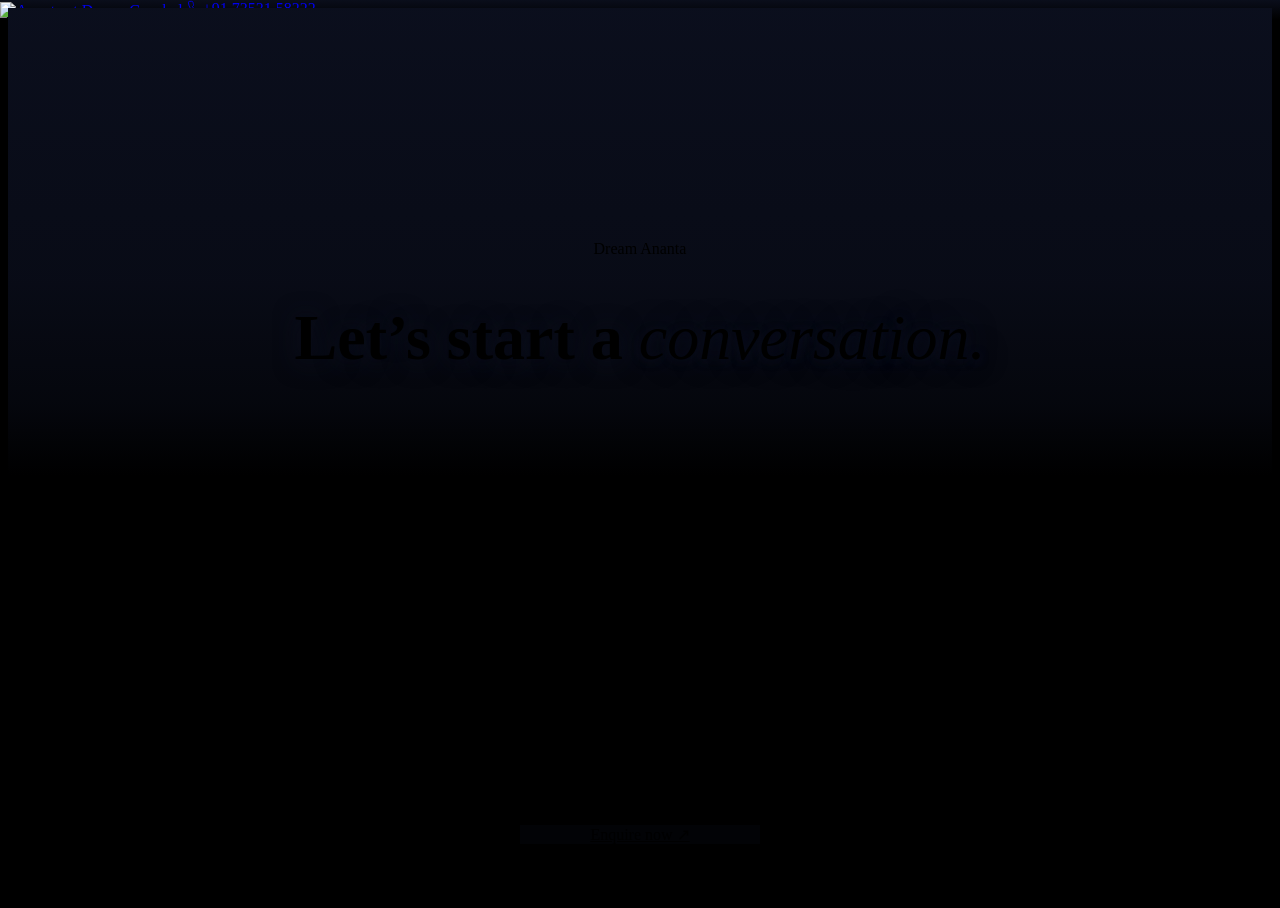
==== thank-you.html @ 76d058e9 "Merge the system team's site snapshot (12 Nov): CRM leads, call tracking, Apache redirect From the t" ====
<!doctype html>
<html lang="en">
<head>
<meta charset="utf-8">
<meta name="viewport" content="width=device-width, initial-scale=1, viewport-fit=cover">
<meta name="robots" content="noindex">
<title>Thank you | Ananta at Dream Gurukul</title>
<meta name="theme-color" content="#0c1020">
<link rel="icon" type="image/svg+xml" href="assets/icons/favicon.svg">
<link rel="icon" type="image/png" sizes="32x32" href="assets/icons/favicon-32.png">
<link rel="icon" type="image/png" sizes="16x16" href="assets/icons/favicon-16.png">
<link rel="icon" type="image/png" sizes="48x48" href="assets/icons/favicon-48.png">
<link rel="apple-touch-icon" sizes="180x180" href="assets/icons/apple-touch-icon.png">
<link rel="manifest" href="site.webmanifest">
<link rel="preconnect" href="https://fonts.googleapis.com">
<link rel="preconnect" href="https://fonts.gstatic.com" crossorigin>
<link href="https://fonts.googleapis.com/css2?family=Cormorant+Garamond:ital,wght@0,400;0,500;1,400&amp;family=Jost:wght@400;500&amp;display=swap" rel="stylesheet">
<script>(function(w,d,s,l,i){w[l]=w[l]||[];w[l].push({'gtm.start':new Date().getTime(),event:'gtm.js'});var f=d.getElementsByTagName(s)[0],j=d.createElement(s),dl=l!='dataLayer'?'&l='+l:'';j.async=true;j.src='https://www.googletagmanager.com/gtm.js?id='+i+dl;f.parentNode.insertBefore(j,f);})(window,document,'script','dataLayer','GTM-K7TTFSDN');</script>
<link rel="stylesheet" href="assets/css/ananta.css">
<script async src="https://www.googletagmanager.com/gtm.js?id=GTM-5C8SVJ3Q"></script>
<script>
  window.dataLayer = window.dataLayer || [];
  function gtag(){dataLayer.push(arguments);}
  gtag('js', new Date());
</script>
<style>
/* One screen, no scroll: the runway's vanishing point sits dead centre; the message waits above it. */
html,body{height:100%;overflow:hidden;background:#000}
.site-header{position:absolute;inset:0 0 auto;background:linear-gradient(180deg,#0c1020d9,#0c102000)}
.ty{position:relative;isolation:isolate;height:100svh;background:#000 url('assets/images/curated/horizon.webp') no-repeat;color:var(--on-dark);text-align:center}
.ty::before{content:'';position:absolute;inset:0;z-index:-1;background:linear-gradient(180deg,#0c1020e6 0%,#0c1020b3 30%,#0c102066 44%,#0c102000 52%)}
.ty-card{position:absolute;left:50%;bottom:calc(50% + 40px);width:min(640px,calc(100% - 40px));transform:translateX(-50%)}
.ty .eyebrow{justify-content:center;color:var(--champagne)}
.ty .eyebrow::before,.ty .eyebrow::after{content:'';width:32px;height:1px;background:linear-gradient(90deg,var(--rose),var(--amber))}
.ty h1{color:var(--white)}
/* Solid champagne with a night halo, so it never melts into the horizon glow behind it. */
.ty h1{text-shadow:0 2px 24px #0c1020}
.ty h1 em{font-style:italic;font-weight:400;color:var(--champagne);text-shadow:0 0 28px #0c1020,0 2px 8px #0c1020cc}
.ty .horizon-rule{margin:28px auto 0}
/* Outlined in white: it reads as a quiet way home rather than another call to action. */
/* It sits low over the runway, apart from the message, with a light blur so the beam never washes it out. */
.ty .btn{position:absolute;left:50%;bottom:calc(64px + env(safe-area-inset-bottom));transform:translateX(-50%);min-width:240px;background:#0c102033;border-color:#ffffffb3;color:var(--white);backdrop-filter:blur(6px);-webkit-backdrop-filter:blur(6px)}
.ty .btn:hover{background:#ffffff14;border-color:var(--white);color:var(--white)}
.site-header .ty-call{display:inline-flex;margin-left:auto}
@media (max-width:700px){.site-header .ty-call{padding:10px 14px;font-size:11px;letter-spacing:.06em}}
/* Wide screens: one line, sized to the window height so it always clears the logo above. */
@media (min-width:701px){.ty-card{width:min(1000px,calc(100% - 80px))}.ty h1{font-size:clamp(38px,min(5vw,8.5vh),76px)}.ty h1 br{display:none}}
@media (max-width:700px){.ty-card{bottom:calc(50% + 28px)}.ty .btn{width:calc(100% - 40px);bottom:calc(40px + env(safe-area-inset-bottom))}.ty .horizon-rule{margin-top:22px}}
@media (max-width:700px) and (max-height:720px){.ty h1{font-size:40px}.ty .horizon-rule{display:none}}
@media (max-height:620px){.ty .eyebrow{margin-bottom:14px}.ty .horizon-rule{display:none}.ty .btn{bottom:28px}}
</style>
</head>
<body>
<header class="site-header">
 <div class="header-inner">
  <a class="brand" href="index.html" aria-label="Ananta at Dream Gurukul, home"><img src="assets/images/web/ananta-logo.webp" width="1189" height="333" alt="Ananta at Dream Gurukul"></a>
  <a class="header-visit ty-call" href="tel:+917353158222" aria-label="Call +91 73531 58222" data-tel-mobile="+917353150777" data-tel-mobile-label="+91 73531 50777"><svg viewBox="0 0 24 24" width="16" height="16" fill="none" stroke="currentColor" stroke-width="1.3" stroke-linecap="round" stroke-linejoin="round" aria-hidden="true"><path d="M22 16.92v3a2 2 0 0 1-2.18 2 19.79 19.79 0 0 1-8.63-3.07 19.5 19.5 0 0 1-6-6 19.79 19.79 0 0 1-3.07-8.67A2 2 0 0 1 4.11 2h3a2 2 0 0 1 2 1.72 12.84 12.84 0 0 0 .7 2.81 2 2 0 0 1-.45 2.11L8.09 9.91a16 16 0 0 0 6 6l1.27-1.27a2 2 0 0 1 2.11-.45 12.84 12.84 0 0 0 2.81.7A2 2 0 0 1 22 16.92z"/></svg><span>+91 73531 58222</span></a>
 </div>
</header>
<main class="ty" data-horizon data-horizon-y="0.5">
 <div class="ty-card">
  <p class="eyebrow" id="ty-label">Enquiry received</p>
  <h1 id="ty-title">Thank you for <br>your <em>interest.</em></h1>
  <div class="horizon-rule"></div>
 </div>
 <a class="btn" id="ty-action" href="index.html">Back to Ananta ↗</a>
</main>
<script src="assets/js/lead-config.js"></script>
<script src="assets/js/call-tracking.js"></script>
<script>
(function(){
 'use strict';
 // Phones call the mobile landing page's number; larger screens keep the desktop one.
 if(matchMedia('(max-width:700px)').matches)document.querySelectorAll('[data-tel-mobile]').forEach(function(a){a.href='tel:'+a.dataset.telMobile;a.setAttribute('aria-label','Call '+a.dataset.telMobileLabel);var label=a.querySelector('span')||a;if(label!==a)label.textContent=a.dataset.telMobileLabel;else a.lastChild.textContent=a.dataset.telMobileLabel;});
 var config=window.ANANTA_LEADS||{},accessKey='ananta_access';
 var $=function(id){return document.getElementById(id);};
 // Pin the runway's vanishing point (1439, 615 in the 2200×1114 artwork) to the centre of the screen.
 var stage=document.querySelector('.ty');
 function align(){var w=stage.clientWidth,h=stage.clientHeight,s=Math.max(w/(2*(2200-1439)),(h/2)/615,(h/2)/(1114-615));stage.style.backgroundSize=(2200*s)+'px '+(1114*s)+'px';stage.style.backgroundPosition=(w/2-1439*s)+'px '+(h/2-615*s)+'px';}
 addEventListener('resize',align);align();
 var intent=new URLSearchParams(location.search).get('intent');
 var receipt=null;try{receipt=JSON.parse(sessionStorage.getItem('ananta_enquiry_receipt')||'null');}catch(e){}
 function unlocked(){try{if(localStorage.getItem(accessKey)==='confirmed')return true;}catch(e){}return document.cookie.split('; ').indexOf(accessKey+'=confirmed')>-1;}
 var action=$('ty-action');
 if(!receipt&&!unlocked()){
  // Reached without an enquiry: invite one instead of thanking.
  $('ty-label').textContent='Dream Ananta';
  $('ty-title').innerHTML='Let’s start a <br><em>conversation.</em>';
  action.textContent='Enquire now ↗';
  action.href='index.html#enquiry';
  return;
 }
 // A brochure enquiry downloads the brochure as soon as this page opens (once per enquiry, not on every
 // refresh). Floor-plan and site-visit enquiries never download it.
 var kind=intent||(receipt&&receipt.intent);
 if(kind==='brochure'&&config.brochure){
  var key='ananta_brochure_sent_'+((receipt&&receipt.confirmedAt)||'direct'),sent=false;
  try{sent=sessionStorage.getItem(key)==='1';}catch(e){}
  if(!sent){
   setTimeout(function(){var a=document.createElement('a');a.href=config.brochure;a.download='Dream-Ananta-Brochure.pdf';document.body.appendChild(a);a.click();a.remove();window.dataLayer=window.dataLayer||[];window.dataLayer.push({event:'brochure_download'});},600);
   try{sessionStorage.setItem(key,'1');}catch(e){}
  }
 }
 // Floor-plan enquiries return straight to the plans, now unlocked.
 if(kind==='floor_plans')action.href='index.html#plans';
 if(receipt){window.dataLayer=window.dataLayer||[];window.dataLayer.push({event:'thank_you_view',form:receipt.intent});}
})();
</script>
</body>
</html>
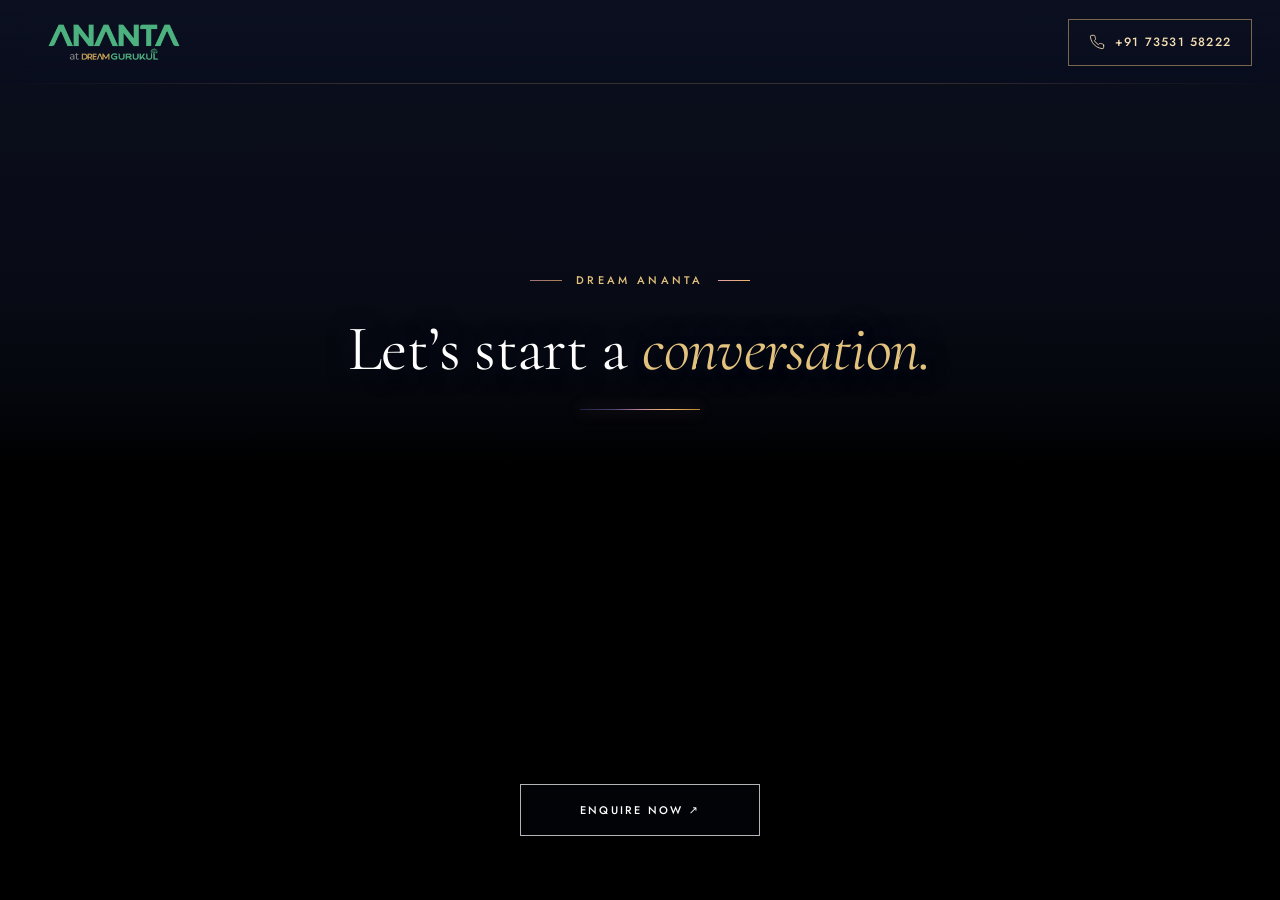
==== commit d119d923: "Header logo: dark-background version of the original (jade, champagne gold, warm grey) on the navy b" ====
--- a/thank-you.html
+++ b/thank-you.html
@@ -53,7 +53,7 @@
 <body>
 <header class="site-header">
  <div class="header-inner">
-  <a class="brand" href="index.html" aria-label="Ananta at Dream Gurukul, home"><img src="assets/images/web/ananta-logo.webp" width="1189" height="333" alt="Ananta at Dream Gurukul"></a>
+  <a class="brand" href="index.html" aria-label="Ananta at Dream Gurukul, home"><img src="assets/images/web/ananta-logo-on-dark.webp" width="480" height="134" alt="Ananta at Dream Gurukul"></a>
   <a class="header-visit ty-call" href="tel:+917353158222" aria-label="Call +91 73531 58222" data-tel-mobile="+917353150777" data-tel-mobile-label="+91 73531 50777"><svg viewBox="0 0 24 24" width="16" height="16" fill="none" stroke="currentColor" stroke-width="1.3" stroke-linecap="round" stroke-linejoin="round" aria-hidden="true"><path d="M22 16.92v3a2 2 0 0 1-2.18 2 19.79 19.79 0 0 1-8.63-3.07 19.5 19.5 0 0 1-6-6 19.79 19.79 0 0 1-3.07-8.67A2 2 0 0 1 4.11 2h3a2 2 0 0 1 2 1.72 12.84 12.84 0 0 0 .7 2.81 2 2 0 0 1-.45 2.11L8.09 9.91a16 16 0 0 0 6 6l1.27-1.27a2 2 0 0 1 2.11-.45 12.84 12.84 0 0 0 2.81.7A2 2 0 0 1 22 16.92z"/></svg><span>+91 73531 58222</span></a>
  </div>
 </header>
--- a/assets/css/ananta.css
+++ b/assets/css/ananta.css
@@ -0,0 +1,574 @@
+/* Dream Ananta — brochure palette: midnight horizon, golden-hour gold, cream and warm brown.
+   Display: Cormorant Garamond. Text: Jost (a geometric cousin of the brochure's Gill Sans). */
+:root{
+  --ivory:#fcf8f1; --sand:#f6ead5; --beige:#f1e4cd; --white:#fff;
+  --ink:#141a2b; --muted:#6e6657; --line:#e8dbc4; --line-dark:#ffffff1f;
+  --midnight:#0f1a2f; --midnight-2:#1a2443; --dusk:#3a3661; --rose:#e09ca5; --amber:#f0b56a; --brown:#2a1a0d;
+  --gold:#b3832d; --gold-deep:#8a6420; --champagne:#e3c27e; --champagne-soft:#f5dfb3;
+  --on-dark:#f6f0e6; --on-dark-muted:#b9b6c2;
+  --horizon:linear-gradient(90deg,#1a2443 0%,#4a4170 28%,#c98a9e 52%,#f0b56a 74%,#b3832d 100%);
+  --night:#0c1020;
+  --glow:radial-gradient(ellipse 55% 38% at 50% 100%,#e09ca540,#f0b56a14 45%,transparent 72%);
+  --glow-dusk:radial-gradient(ellipse 70% 55% at 50% 105%,#e09ca566,#c98a9e2e 40%,#f0b56a0f 60%,transparent 78%);
+  --serif:'Cormorant Garamond','Cormorant',Georgia,serif;
+  --sans:'Jost','Gill Sans','Gill Sans MT',system-ui,sans-serif;
+  --header:84px; --ease:cubic-bezier(.22,.61,.36,1);
+}
+
+/* Base */
+*{box-sizing:border-box;-webkit-tap-highlight-color:transparent}
+html{scroll-behavior:smooth;scroll-padding-top:calc(var(--header) + 16px);scrollbar-width:none}
+html::-webkit-scrollbar{display:none}
+body{margin:0;overflow-x:clip;background:var(--ivory);color:var(--ink);font:400 15px/1.75 var(--sans);-webkit-font-smoothing:antialiased;text-rendering:optimizeLegibility}
+body:has(dialog[open]:modal),.menu-open{overflow:hidden}
+h1,h2,h3,p,figure{margin:0}
+ul{list-style:none;margin:0;padding:0}
+img{display:block;max-width:100%;height:auto}
+a{color:inherit}
+button,input,select{font:inherit;color:inherit}
+button{background:none;border:0;border-radius:0;cursor:pointer;-webkit-tap-highlight-color:transparent}
+button:disabled{cursor:wait}
+:focus-visible{outline:1px solid var(--gold);outline-offset:4px}
+::selection{background:var(--champagne-soft);color:var(--ink)}
+[hidden]{display:none!important}
+.skip-link{position:fixed;top:-100px;left:24px;z-index:100;padding:12px 16px;background:var(--ivory)}
+.skip-link:focus{top:10px}
+/* Progress: a beam of light that travels the top edge, then blooms from the centre at the end */
+.page-progress{position:fixed;inset:0 0 auto;z-index:100;height:2px;pointer-events:none;--p:0}
+.page-progress>span{position:relative;display:block;height:100%;width:calc(var(--p) * 100%);background:linear-gradient(90deg,transparent,#e09ca5aa 45%,var(--amber) 88%,#fff3da);box-shadow:0 0 10px #f0b56acc,0 0 22px #e09ca566;transition:opacity .8s var(--ease)}
+.page-progress>span::after{content:'';position:absolute;right:-18px;top:50%;width:46px;height:10px;transform:translateY(-50%);border-radius:50%;background:radial-gradient(closest-side,#fff,#ffe1ad 45%,transparent);filter:blur(1px);opacity:min(1,calc(var(--p) * 40))}
+.page-progress::before,.page-progress::after{content:'';position:absolute;left:50%;opacity:0;transition:opacity .9s var(--ease),transform 1.4s var(--ease)}
+.page-progress::after{top:0;width:100%;height:2px;transform:translateX(-50%) scaleX(0);background:linear-gradient(90deg,transparent,#e09ca5 22%,#fff4de 50%,#e09ca5 78%,transparent);box-shadow:0 0 16px 1px #f0b56aaa}
+.page-progress::before{top:0;width:min(640px,80vw);height:90px;transform:translate(-50%,-50%) scale(.15);background:radial-gradient(closest-side,#fff1d6d9,#f0b56a66 40%,#e09ca522 70%,transparent)}
+.page-progress.is-complete>span{opacity:0}
+.page-progress.is-complete::after{opacity:1;transform:translateX(-50%) scaleX(1)}
+.page-progress.is-complete::before{opacity:1;transform:translate(-50%,-50%) scale(1)}
+
+.container{width:min(1240px,calc(100% - 112px));margin-inline:auto}
+.section{padding:112px 0}
+
+/* Typography */
+h1,h2{font-family:var(--serif);font-weight:400;letter-spacing:-.01em;line-height:1.02}
+h1{font-size:clamp(46px,5.4vw,82px)}
+h2{font-size:clamp(40px,4.4vw,66px)}
+h3{font-family:var(--serif);font-weight:500;font-size:26px;line-height:1.2}
+.eyebrow{display:flex;align-items:center;gap:14px;font:500 11px/1.6 var(--sans);letter-spacing:.3em;text-transform:uppercase;color:var(--gold-deep);margin-bottom:26px}
+.eyebrow::before{content:'';width:32px;height:1px;background:currentColor;opacity:.7}
+.body-copy,.section-aside,.intro-copy p{font-size:15px;line-height:1.85;color:var(--muted);font-weight:400}
+.body-copy{max-width:440px;margin-top:28px}
+.section-aside{max-width:360px}
+.fine{font-size:11px;line-height:1.8;color:var(--muted)}
+.section-top{display:flex;align-items:flex-end;justify-content:space-between;gap:48px;margin-bottom:56px}
+.horizon-rule{width:120px;height:1px;margin-top:32px;background:var(--horizon);box-shadow:0 0 14px #e09ca580}
+
+/* Dark surfaces share one treatment */
+.overview,.highlights,.details-section,.gallery-section,.legacy,.footer{color:var(--on-dark)}
+:is(.hero,.overview,.highlights,.details-section,.gallery-section,.legacy) .eyebrow{color:var(--champagne)}
+:is(.overview,.highlights,.details-section,.gallery-section,.legacy) :is(.body-copy,.section-aside,.intro-copy p){color:var(--on-dark-muted)}
+/* The horizon: every dark section ends in the brochure's rose-amber glow and a light line */
+.highlights,.details-section,.gallery-section,.legacy{position:relative;isolation:isolate}
+.highlights::after,.details-section::after,.gallery-section::after,.legacy::after{content:'';position:absolute;inset:0;z-index:-1;pointer-events:none;background:var(--glow-dusk),linear-gradient(90deg,transparent,#f0b56a99 50%,transparent) center bottom/100% 1px no-repeat}
+:is(.hero,.overview,.highlights,.details-section,.gallery-section,.legacy) .eyebrow::before{background:linear-gradient(90deg,var(--rose),var(--amber));opacity:1}
+.section-top h2,.details-head h2,.legacy h2{text-wrap:balance}
+
+/* Buttons & links */
+.btn{display:inline-flex;align-items:center;justify-content:center;gap:12px;min-height:52px;padding:14px 30px;border:1px solid var(--ink);background:var(--ink);color:var(--ivory);font:500 11px/1 var(--sans);letter-spacing:.2em;text-transform:uppercase;text-decoration:none;transition:background .35s var(--ease),color .35s var(--ease),border-color .35s var(--ease)}
+.btn{position:relative;overflow:hidden}
+.btn::after{content:'';position:absolute;inset:0;background:linear-gradient(110deg,transparent 30%,#ffffff47 50%,transparent 70%);transform:translateX(-120%);transition:transform 1s var(--ease);pointer-events:none}
+.btn:hover::after{transform:translateX(120%)}
+.btn:hover{background:var(--midnight-2);border-color:var(--gold);color:var(--champagne-soft)}
+.text-link{display:inline-flex;align-items:center;gap:14px;white-space:nowrap;flex-shrink:0;padding:6px 0;border-bottom:1px solid var(--gold);font:500 11px/1.6 var(--sans);letter-spacing:.18em;text-transform:uppercase;text-decoration:none;color:var(--ink)}
+.text-link:hover{color:var(--gold-deep)}
+
+/* Header */
+/* The header shares the overview's night sky so the two read as one surface */
+.site-header::after{content:'';position:absolute;inset:auto 0 0;height:1px;background:linear-gradient(90deg,transparent,#e3c27e33 30%,#e3c27e33 70%,transparent);pointer-events:none}
+/* With the menu open, the bar and the menu are one surface: no hairline between them */
+.menu-open .site-header::after{opacity:0}
+.site-header{position:sticky;top:0;z-index:35;background:var(--night);backdrop-filter:saturate(1.2) blur(12px);-webkit-backdrop-filter:saturate(1.2) blur(12px);color:var(--on-dark);transition:transform .5s var(--ease),background .5s var(--ease)}
+.header-inner{max-width:1440px;margin:auto;padding:0 28px 0 48px;min-height:var(--header);display:flex;align-items:center;gap:40px}
+.brand img{width:132px}
+/* The header logo is the dark-background version of the original (ananta-logo-on-dark.webp): the same green, gold and
+   grey, lifted to jade, champagne and warm grey so they read on the navy bar */
+.brand{display:block;line-height:0}
+.brand img{display:block;height:auto}
+.desktop-nav{margin-left:auto;display:flex;gap:34px}
+.desktop-nav a{position:relative;padding:10px 0;font-size:11px;font-weight:500;letter-spacing:.2em;text-transform:uppercase;text-decoration:none;color:var(--on-dark-muted);transition:color .3s}
+.desktop-nav a::after{content:'';position:absolute;left:0;right:0;bottom:4px;height:1px;background:linear-gradient(90deg,var(--rose),var(--amber));transform:scaleX(0);transition:transform .4s var(--ease)}
+.desktop-nav a:hover,.desktop-nav a[aria-current]{color:var(--white)}
+.desktop-nav a:hover::after,.desktop-nav a[aria-current]::after{transform:scaleX(1)}
+.header-visit{display:inline-flex;align-items:center;gap:10px;padding:12px 20px;border:1px solid #e3c27e80;color:var(--champagne-soft);font-size:12px;font-weight:500;letter-spacing:.1em;text-decoration:none;white-space:nowrap;transition:background .3s,color .3s}
+.header-visit svg{flex-shrink:0}
+.header-visit:hover{background:var(--champagne);border-color:var(--champagne);color:var(--midnight)}
+.menu-toggle{display:none}
+.mobile-menu{display:none}
+.mobile-menu[open]{display:flex;flex-direction:column;position:fixed;inset:var(--header) 0 0;z-index:34;width:auto;max-width:none;height:auto;max-height:none;margin:0;padding:12px 24px 32px;border:0;background:var(--night);color:var(--on-dark);overflow:auto;animation:fade-down .35s var(--ease)}
+.menu-heading{display:none}
+.mobile-menu nav{display:flex;flex-direction:column}
+.mobile-menu nav a{font-family:var(--serif);font-size:22px;line-height:1.3;padding:14px 0;border-bottom:1px solid var(--line-dark);text-decoration:none}
+@keyframes fade-down{from{opacity:0;transform:translateY(-12px)}to{opacity:1;transform:none}}
+
+/* Hero: the elevation, uninterrupted */
+.hero{position:relative;height:calc(100svh - var(--header));min-height:520px;max-height:940px;overflow:hidden;background:var(--night)}
+.hero picture{display:block;height:100%}
+.hero-image{width:100%;height:100%;max-width:none;object-fit:cover;object-position:center;animation:hero-in 2.4s var(--ease) both}
+.hero::before{content:'';position:absolute;inset:0 0 auto;z-index:1;height:18%;background:linear-gradient(180deg,#0c102066,#0c102000);pointer-events:none}
+/* The brochure's line, set high in the sky (never centred at the bottom) */
+.hero-caption{position:absolute;z-index:2;isolation:isolate;bottom:clamp(40px,7vh,80px);left:50%;width:min(1240px,calc(100% - 112px));transform:translateX(-50%);color:var(--white);text-shadow:0 2px 18px #0c1020cc,0 0 2px #0c102080}
+.hero-caption::before{content:'';position:absolute;z-index:-1;left:-12%;top:-34%;width:min(900px,120%);height:170%;background:radial-gradient(ellipse 58% 52% at 34% 56%,#0c1020f0 0%,#0c1020b8 42%,#0c102000 74%);filter:blur(10px);pointer-events:none}
+.hero-caption>*{animation:rise 1.4s var(--ease) both}
+.hero-caption>:nth-child(1){animation-delay:.35s}.hero-caption>:nth-child(2){animation-delay:.55s}.hero-caption>:nth-child(4){animation-delay:1.05s}
+.hero-caption>.horizon-rule{transform-origin:left;animation:draw 1.6s .85s var(--ease) both}
+@keyframes rise{from{opacity:0;transform:translateY(18px);filter:blur(6px)}to{opacity:1;transform:none;filter:none}}
+@keyframes draw{from{transform:scaleX(0)}to{transform:scaleX(1)}}
+.hero-caption .eyebrow{margin-bottom:18px;color:var(--champagne-soft)}
+.hero-caption h1{max-width:9.5em;font-size:clamp(48px,5.6vw,88px);line-height:1}
+.hero-caption h1 em{padding-right:.06em;background:linear-gradient(100deg,#ffd9a8 0%,#ffd9a8 35%,#fff4e2 48%,#f0b56a 60%,#ffd9a8 75%,#ffd9a8 100%) 0 0/260% 100%;-webkit-background-clip:text;background-clip:text;color:transparent;text-shadow:none;filter:drop-shadow(0 2px 14px #0c1020cc);animation:shimmer 7s 1.8s ease-in-out infinite}
+@keyframes shimmer{0%,55%{background-position:100% 0}100%{background-position:0 0}}
+@keyframes caption-in{from{opacity:0;transform:translate(-50%,16px)}to{opacity:1;transform:translateX(-50%)}}
+.hero::after{content:'';position:absolute;inset:auto 0 -2px;z-index:1;height:62%;background:linear-gradient(180deg,#0c102000 0%,#0c10204d 32%,#0c1020b3 66%,#0c1020eb 88%,var(--night) 100%);pointer-events:none}
+.hero-caption .horizon-rule{margin-top:26px;width:150px}
+.hero-place{margin-top:18px;font-size:11px;font-weight:500;letter-spacing:.3em;text-transform:uppercase;color:#ffffffc7}
+@keyframes hero-in{from{transform:scale(1.06)}to{transform:none}}
+
+/* Overview: the brochure's night runway */
+.overview{position:relative;isolation:isolate;overflow:hidden;margin-top:-1px;padding:28px 0 72px;background:linear-gradient(180deg,var(--night) 0%,#0c1020e0 22%,#0c1020a6 55%,#1a1a3fcc 80%,#0c1020 100%),linear-gradient(90deg,#0c1020d9 0%,#0c102066 55%,#0c102033 100%),url('../images/web/overview-elevation.webp') 70% 40%/cover no-repeat;background-color:var(--night)}
+
+.section-intro{display:grid;grid-template-columns:1.1fr .9fr;gap:80px;align-items:end}
+.overview h2{color:var(--white)}
+.intro-copy{max-width:440px}
+/* The overview opens straight on its description */
+.overview .section-intro{grid-template-columns:1fr}
+.overview .intro-copy{max-width:560px}
+.overview .intro-copy p{font-size:17px;line-height:1.8;color:var(--on-dark)}
+.overview-actions{display:flex;flex-wrap:wrap;gap:12px;margin-top:34px}
+.overview-actions .btn{background:linear-gradient(100deg,#f5dfb3 0%,#e3c27e 55%,#d6a565 100%);border-color:#e3c27e;color:var(--ink)}
+.overview-actions .btn:hover{background:var(--white);border-color:var(--white)}
+.overview-actions .btn-brochure{background:transparent;border-color:#ffffff59;color:var(--white)}
+.overview-actions .btn-brochure:hover{background:#ffffff14;border-color:var(--champagne);color:var(--white)}
+/* Facts sit on a smoked-glass band so the runway lights never wash them out; 1px gaps draw the grid */
+.project-facts{display:grid;grid-template-columns:repeat(6,minmax(0,1fr));gap:1px;margin-top:180px;background:#ffffff26;border:1px solid #ffffff26;backdrop-filter:blur(10px) saturate(1.3);-webkit-backdrop-filter:blur(10px) saturate(1.3)}
+.project-facts>div{position:relative;display:flex;flex-direction:column;gap:12px;padding:28px 26px;background:#0c10204d;text-shadow:0 1px 10px #0009;transition:background .6s var(--ease)}
+.project-facts>div::before{content:'';position:absolute;inset:-1px 0 auto;height:1px;background:linear-gradient(90deg,transparent,var(--amber),#fff0d6,var(--rose),transparent);box-shadow:0 0 12px #f0b56a99;transform:scaleX(0);transition:transform .7s var(--ease)}
+.project-facts>div:hover{background:#2a22564d}
+.project-facts>div:hover::before{transform:scaleX(1)}
+.project-facts span{font-size:10px;font-weight:500;line-height:1.4;letter-spacing:.24em;text-transform:uppercase;color:var(--on-dark-muted)}
+.project-facts strong{display:flex;align-items:baseline;gap:6px;white-space:nowrap;font-family:var(--serif);font-weight:400;font-size:clamp(26px,2.2vw,34px);line-height:1;color:var(--champagne-soft)}
+.project-facts small{font-family:var(--sans);font-size:11px;letter-spacing:.12em;text-transform:uppercase;color:var(--on-dark-muted)}
+
+/* Highlights */
+.split{display:grid;grid-template-columns:1fr 1fr;gap:110px;align-items:center}
+.highlights{background:linear-gradient(180deg,var(--night) 0%,#181638 30%,#2b2257 68%,#43306a 100%)}
+.highlights h2,.highlights h3{color:var(--white)}
+.portrait{overflow:hidden}
+.portrait img{width:100%;height:660px;object-fit:cover;object-position:center 62%;transition:transform 1.6s var(--ease)}
+.portrait:hover img{transform:scale(1.03)}
+.highlight-list{margin-top:44px;border-bottom:1px solid var(--line-dark)}
+.highlight-list>div{display:grid;grid-template-columns:44px 1fr;gap:12px;padding:26px 0;border-top:1px solid var(--line-dark)}
+.highlight-list>div>span{font-family:var(--serif);font-style:italic;font-size:18px;color:var(--champagne)}
+.highlight-list p{font-size:14px;color:var(--on-dark-muted);margin-top:6px}
+
+/* Residences */
+.residences{background:var(--sand)}
+.plan-controls{position:relative;z-index:3;display:flex;align-items:center;justify-content:space-between;gap:24px;margin-bottom:20px}
+.block-tabs{display:inline-grid;grid-auto-flow:column;grid-auto-columns:minmax(96px,1fr);gap:4px;padding:4px;border:1px solid var(--line);background:var(--white)}
+.block-tabs button{min-height:44px;padding:0 20px;font-size:11px;font-weight:500;letter-spacing:.2em;text-transform:uppercase;color:var(--muted);transition:background .35s var(--ease),color .35s var(--ease)}
+.block-tabs button:hover{color:var(--ink)}
+.block-tabs button[aria-selected=true]{background:var(--night);color:var(--champagne-soft)}
+.floor-select{display:flex;align-items:center;gap:16px}
+.floor-select label{font-size:10px;font-weight:500;letter-spacing:.22em;text-transform:uppercase;color:var(--muted)}
+.floor-select select{min-height:46px;max-width:280px;padding:10px 40px 10px 16px;border:1px solid var(--line);border-radius:0;background:var(--white);font-size:13px;appearance:none;cursor:pointer}
+.fselect{position:relative;min-width:260px}
+.fselect-native{position:absolute;width:1px;height:1px;opacity:0;pointer-events:none}
+.fselect-btn{display:flex;align-items:center;justify-content:space-between;gap:18px;width:100%;min-height:52px;padding:0 18px 0 20px;border:1px solid var(--line);background:var(--white);font-size:13px;letter-spacing:.02em;color:var(--ink);text-align:left;transition:border-color .3s}
+.fselect-btn:hover,.fselect.is-open .fselect-btn{border-color:var(--gold)}
+.fselect-btn svg{flex-shrink:0;color:var(--gold);transition:transform .35s var(--ease)}
+.fselect.is-open .fselect-btn svg{transform:rotate(180deg)}
+.fselect.is-single .fselect-btn{cursor:default;color:var(--ink)}
+.fselect.is-single .fselect-btn svg{display:none}
+.fselect-list{position:absolute;z-index:5;right:0;top:calc(100% + 8px);min-width:100%;padding:8px;background:var(--white);border:1px solid var(--line);box-shadow:0 30px 60px -30px #3b2a1059;opacity:0;transform:translateY(-6px);pointer-events:none;transition:opacity .25s var(--ease),transform .25s var(--ease)}
+.fselect.is-open .fselect-list{opacity:1;transform:none;pointer-events:auto}
+.fselect-list li{position:relative;padding:12px 16px 12px 34px;font-size:13px;color:var(--muted);white-space:nowrap;cursor:pointer;transition:background .2s,color .2s}
+.fselect-list li:hover,.fselect-list li.is-active{background:var(--sand);color:var(--ink)}
+.fselect-list li[aria-selected=true]{color:var(--ink)}
+.fselect-list li[aria-selected=true]::before{content:'';position:absolute;left:14px;top:50%;width:6px;height:6px;margin-top:-3px;border-radius:50%;background:var(--gold)}
+#floor-panel{background:var(--white);border:1px solid var(--line);box-shadow:0 40px 80px -60px #3b2a1059}
+.plan-sheet{display:block;width:100%;padding:clamp(16px,3vw,40px);overflow:hidden;cursor:zoom-in;background:#fbf4e4}
+.plan-sheet img{width:100%;height:auto;filter:sepia(.35) saturate(.55) brightness(1.06);mix-blend-mode:multiply;transition:transform 1.2s var(--ease),opacity .35s var(--ease)}
+/* Switching block or floor: the old sheet fades out, the new one fades in */
+.plan-list{transition:opacity .3s var(--ease)}
+.plan-list.is-swapping{opacity:0}
+/* Before an enquiry the floor stays unnamed and there is no floor menu; Blocks D and E never have one */
+.is-locked .plan-floor,.is-locked .floor-select,.floor-select[hidden]{display:none}
+.plan-sheet:hover img{transform:scale(1.015)}
+
+/* Until an enquiry, the sheets stay hazy (colours still read) with one way in: View plans. */
+.plan-frame{position:relative;overflow:hidden}
+.plan-lock{display:none}
+.is-locked .plan-sheet{cursor:default;pointer-events:none}
+.is-locked .plan-sheet img{filter:sepia(.35) saturate(.7) brightness(1.04) blur(9px);transform:scale(1.06)}
+.is-locked .plan-lock{position:absolute;inset:0;display:flex;flex-direction:column;align-items:center;justify-content:center;gap:18px;padding:20px;text-align:center;background:radial-gradient(ellipse 60% 70% at 50% 50%,#fbf4e4cc,#fbf4e400 75%)}
+.plan-lock p{font-family:var(--serif);font-size:clamp(22px,2.2vw,30px);line-height:1.2;color:var(--ink)}
+.is-locked .plan-caption .text-link{display:none}
+.plan-caption{display:flex;align-items:center;justify-content:space-between;gap:20px;padding:16px clamp(16px,3vw,40px);border-top:1px solid var(--line);font-size:13px;color:var(--muted)}
+
+/* Inside every home */
+.details-section{background:linear-gradient(180deg,var(--night) 0%,#1d1a46 34%,#2f2560 70%,#45316c 100%)}
+
+/* Amenities */
+.amenities{background:linear-gradient(180deg,#f8efe0 0%,var(--beige) 100%)}
+.scroll-track{display:flex;gap:24px;overflow-x:auto;scroll-snap-type:x mandatory;scrollbar-width:none;-webkit-overflow-scrolling:touch}
+.scroll-track::-webkit-scrollbar{display:none}
+.amenity{position:relative;flex:0 0 calc((100% - 48px)/3);scroll-snap-align:start;overflow:hidden;isolation:isolate}
+.amenity>button{display:block;width:100%;height:100%;padding:0;cursor:zoom-in}
+.amenity img{width:100%;height:100%;aspect-ratio:1;object-fit:cover;transition:transform 1.2s var(--ease)}
+.amenity:hover img{transform:scale(1.05)}
+.amenity img[src*="kids-play"]{object-position:62% center}
+.amenity::after{content:'';position:absolute;inset:0;z-index:1;pointer-events:none;background:linear-gradient(180deg,transparent 50%,#120d08d9 100%)}
+.amenity figcaption{position:absolute;z-index:2;left:28px;right:24px;bottom:28px;color:var(--white);pointer-events:none}
+.amenity h3{font-size:30px;font-weight:400}
+.scroll-controls{display:flex;align-items:center;gap:20px;margin-top:32px;color:var(--muted)}
+.scroll-count{min-width:64px;font-size:11px;letter-spacing:.14em;font-variant-numeric:tabular-nums}
+.scroll-line{flex:1;height:1px;background:var(--line);overflow:hidden}
+.scroll-line>span{display:block;height:100%;background:var(--gold);transition:width .2s linear}
+.scroll-controls button{display:flex;align-items:center;justify-content:center;width:48px;height:48px;flex-shrink:0;border:1px solid var(--line);border-radius:50%;transition:background .3s,border-color .3s,color .3s}
+.scroll-controls button:hover:not(:disabled){border-color:var(--gold);color:var(--gold-deep)}
+.scroll-controls button:disabled{opacity:.3;cursor:default}
+/* Directory: two columns of three, so the list is half as tall */
+.all-amenities{margin-top:72px}
+.amenities-list-heading h3{font-size:clamp(30px,2.8vw,42px);font-weight:400;line-height:1.1;margin-bottom:28px}
+.amenity-directory{display:grid;grid-template-columns:1fr 1fr;gap:0 56px;align-items:start;border-top:1px solid var(--line)}
+.dir-col{min-width:0}
+.amenity-directory details{border-bottom:1px solid var(--line)}
+summary{list-style:none;cursor:pointer}
+summary::-webkit-details-marker{display:none}
+.amenity-directory summary{display:flex;align-items:center;gap:18px;min-height:62px;font-family:var(--serif);font-size:22px}
+.directory-count{margin-left:auto;font:500 11px var(--sans);letter-spacing:.14em;color:var(--gold-deep)}
+.directory-plus,.acc .plus{font:300 22px/1 var(--sans);color:var(--gold);transition:transform .35s var(--ease)}
+.directory-plus{margin-left:auto}
+details[open] .directory-plus,details[open] .plus{transform:rotate(45deg)}
+.amenity-directory ul{display:grid;grid-template-columns:repeat(2,minmax(0,1fr));gap:8px 24px;padding:0 0 22px}
+.amenity-directory li{font-size:14px;color:var(--muted);padding-left:16px;position:relative}
+.amenity-directory li::before{content:'';position:absolute;left:0;top:.8em;width:5px;height:1px;background:var(--gold)}
+
+/* Gallery */
+.gallery-section{background:linear-gradient(180deg,var(--night) 0%,#211c4b 32%,#3d2c66 68%,#5e3e70 100%)}
+.gallery-section h2{color:var(--white)}
+.gallery-image{position:relative;flex:0 0 70%;scroll-snap-align:start;padding:0;overflow:hidden;cursor:zoom-in;text-align:left}
+.gallery-image img{width:100%;aspect-ratio:1.75;object-fit:cover;transition:transform 1.2s var(--ease)}
+
+.gallery-image span{position:absolute;inset:auto 0 0;padding:70px 28px 24px;background:linear-gradient(transparent,#0c1020c4);font-family:var(--serif);font-style:italic;font-size:22px;color:var(--white)}
+.gallery-section .scroll-controls{color:var(--on-dark-muted)}
+.gallery-section .scroll-line{background:var(--line-dark)}
+.gallery-section .scroll-line>span{background:var(--champagne)}
+.gallery-section .scroll-controls button{border-color:#ffffff30;color:var(--on-dark)}
+.gallery-section .scroll-controls button:hover:not(:disabled){border-color:var(--champagne);color:var(--champagne)}
+
+/* Location */
+.location-section{background:linear-gradient(180deg,var(--beige) 0%,#f6ecdc 100%)}
+.loc{display:grid;grid-template-columns:.85fr 1.15fr;gap:64px;align-items:stretch}
+.loc-left,.loc-right{display:flex;flex-direction:column}
+.airport{display:flex;align-items:center;gap:20px;padding:22px 26px;background:linear-gradient(120deg,var(--night),#2a2550);color:var(--on-dark);margin-bottom:8px}
+.airport-symbol{display:flex;align-items:center;justify-content:center;width:52px;height:52px;border:1px solid #e3c27e66;border-radius:50%;color:var(--champagne);flex-shrink:0}
+.airport b{display:block;font-family:var(--serif);font-weight:400;font-size:38px;line-height:1;color:var(--champagne-soft)}
+.airport div>span{font-size:11px;letter-spacing:.2em;text-transform:uppercase;color:var(--on-dark-muted)}
+.acc{flex:1}
+.acc details{border-bottom:1px solid var(--line)}
+.acc summary{display:flex;align-items:center;gap:18px;min-height:60px;font-family:var(--serif);font-size:22px}
+.acc summary>.i{min-width:24px;font:italic 400 16px var(--serif);color:var(--gold)}
+.acc .plus{margin-left:auto}
+.acc ul{padding:0 0 20px 42px}
+.acc li{display:flex;justify-content:space-between;gap:16px;padding:7px 0;font-size:14px;color:var(--muted)}
+.acc li b{font-weight:500;color:var(--ink);flex-shrink:0}
+
+/* Map switch: a segmented control, so the active state never depends on aligning underlines */
+.map-tabs{display:grid;grid-template-columns:1fr 1fr;gap:4px;padding:4px;margin-bottom:8px;border:1px solid var(--line);background:#fbf5ea}
+.map-tab{min-height:42px;font-size:11px;font-weight:500;letter-spacing:.2em;text-transform:uppercase;color:var(--muted);transition:background .35s var(--ease),color .35s var(--ease)}
+.map-tab:hover{color:var(--ink)}
+.map-tab[aria-selected=true]{background:var(--midnight);color:var(--champagne-soft)}
+.map-view{position:relative;flex:1;min-height:340px;width:100%;padding:0;overflow:hidden;background:#efe0c6;border:1px solid var(--line)}
+/* The map is printed on white: multiply sets it on the beige */
+.map-image-button img{mix-blend-mode:multiply}
+.map-image-button{cursor:zoom-in}
+.map-view img,.map-view iframe{position:absolute;inset:0;width:100%;height:100%;border:0;object-fit:contain}
+.directions-button{width:100%;margin-top:8px;background:transparent;color:var(--ink);border-color:var(--ink)}
+
+/* Legacy */
+.legacy{background:linear-gradient(180deg,var(--night) 0%,#231d50 32%,#44306c 68%,#6e4672 100%)}
+.visit{background:linear-gradient(180deg,var(--ivory) 0%,#f9ecd6 70%,#f6dfba 100%)}
+.legacy h2{color:var(--white)}
+.legacy-heading{display:flex;justify-content:space-between;align-items:flex-end;gap:40px}
+.jain-logo{width:180px;filter:brightness(0) invert(1);opacity:.85}
+.legacy-intro{max-width:540px;margin-top:26px;color:var(--on-dark-muted)}
+/* Six stats: three by two on wide screens, two by three on phones */
+.legacy-stats{display:grid;grid-template-columns:repeat(3,minmax(0,1fr));margin-top:64px;border-top:1px solid var(--line-dark)}
+.legacy-stats>div{padding:32px 32px 30px;border-left:1px solid var(--line-dark)}
+.legacy-stats>div:nth-child(3n+1){border-left:0;padding-left:0}
+.legacy-stats>div:nth-child(n+4){border-top:1px solid var(--line-dark)}
+.legacy-stats strong{display:block;font-family:var(--serif);font-weight:400;font-size:clamp(36px,3.4vw,52px);line-height:1;color:var(--champagne-soft)}
+.legacy-stats span{display:block;max-width:220px;margin-top:14px;font-size:11px;letter-spacing:.14em;text-transform:uppercase;line-height:1.7;color:var(--on-dark-muted)}
+
+/* Visit & enquiry */
+.visit-grid{display:grid;grid-template-columns:1fr 1fr;gap:96px;align-items:center}
+/* A compact form: short header, tight rows */
+.enquiry-form{position:relative;background:var(--white);border:1px solid var(--line);padding:36px 40px 40px;box-shadow:0 40px 80px -50px #3b2a1033}
+#enquiry{scroll-margin-top:4px}
+#enquiry:target{animation:form-arrive 1.8s var(--ease)}
+@keyframes form-arrive{0%{box-shadow:0 0 0 0 #e3c27e00}30%{box-shadow:0 0 0 6px #e3c27e55,0 30px 80px -30px #e09ca580}100%{box-shadow:0 40px 80px -50px #3b2a1033}}
+.enquiry-form h3{font-size:28px;font-weight:400;line-height:1.15}
+.fsub{margin:6px 0 6px;font-size:13px;color:var(--muted)}
+.frow{margin-top:8px}
+.frow.two{display:grid;grid-template-columns:1fr 1fr;gap:24px}
+.fld{position:relative;padding-top:16px}
+.fld input{display:block;width:100%;min-width:0;height:42px;padding:6px 0;border:0;border-bottom:1px solid var(--line);border-radius:0;background:transparent;font-size:15px;outline:none;transition:border-color .3s}
+.fld input:focus{border-color:var(--gold)}
+.fld input[aria-invalid=true]{border-color:#a3412f}
+.fld.is-valid input{border-color:var(--gold)}
+.fld.is-valid::after{content:'';position:absolute;right:2px;top:34px;width:10px;height:5px;border-left:1.5px solid var(--gold);border-bottom:1.5px solid var(--gold);transform:rotate(-45deg)}
+.fld label{position:absolute;left:0;top:26px;font-size:14px;color:var(--muted);pointer-events:none;transition:top .25s var(--ease),font-size .25s,letter-spacing .25s}
+.fld input:focus+label,.fld input:not(:placeholder-shown)+label{top:0;font-size:10px;letter-spacing:.2em;text-transform:uppercase}
+.hp{position:absolute;width:1px;height:1px;overflow:hidden;clip-path:inset(50%)}
+.pills-l{margin:20px 0 10px;font-size:10px;font-weight:500;letter-spacing:.22em;text-transform:uppercase;color:var(--muted)}
+.pills{display:flex;gap:8px}
+.pill{flex:1;min-height:42px;border:1px solid var(--line);font-size:13px;transition:all .3s}
+.pill:hover{border-color:var(--gold)}
+.pill[aria-pressed=true]{background:var(--midnight);border-color:var(--midnight);color:var(--white)}
+.consent{display:flex;gap:12px;align-items:flex-start;margin-top:18px;font-size:12px;line-height:1.7;color:var(--muted)}
+.consent input{accent-color:var(--gold);margin:3px 0 0;flex-shrink:0}
+.consent button{padding:0;text-decoration:underline;font-size:inherit}
+.err,.ferr{font-size:12px;line-height:1.6;color:#a3412f}
+.err:not(:empty){margin-top:6px}
+.ferr:not(:empty){margin:16px 0}
+.enquiry-form>button[type=submit]{width:100%;margin-top:20px}
+
+/* Footer: the one horizon image on the page, cropped tall: sky and sign above, runway beneath the details */
+.horizon-strip{position:relative;height:400px;height:max(400px,calc(100vh - var(--footer-h,0px)));height:max(400px,calc(100lvh - var(--footer-h,0px)));display:flex;align-items:flex-start;justify-content:center;padding-top:clamp(64px,9vh,96px);text-align:center;background:#000 url('../images/curated/horizon.webp') center/cover no-repeat}
+.horizon-strip::before{content:'';position:absolute;inset:0;background:linear-gradient(180deg,#0c1020cc 0%,#0c102066 26%,#0c102000 44%,#0c102000 70%,var(--night) 100%)}
+.horizon-strip>div{position:relative}
+.horizon-strip img{width:170px;margin:auto}
+.horizon-strip p{margin-top:24px;font-size:11px;letter-spacing:.42em;color:var(--champagne-soft)}
+@media (min-width:701px){
+  .horizon-strip{padding-top:clamp(96px,14vh,140px)}
+  .horizon-strip img{width:190px}
+}
+.footer{position:relative;background:linear-gradient(180deg,var(--night),#0a0e1c);padding:32px 0 32px;font-size:14px;color:var(--on-dark-muted)}
+
+.footer-grid{display:grid;grid-template-columns:1.2fr 1fr 1fr;gap:72px}
+.footer h2{margin-bottom:16px;font:500 11px/1.6 var(--sans);letter-spacing:.28em;text-transform:uppercase;color:var(--champagne)}
+.footer-brand p:first-child{font-family:var(--serif);font-size:26px;line-height:1.3;color:var(--on-dark);max-width:280px}
+.footer-brand p+p{margin-top:18px;font-size:11px;letter-spacing:.08em}
+.footer-bottom{display:flex;justify-content:space-between;align-items:center;gap:30px;margin-top:72px;padding-top:24px;border-top:1px solid var(--line-dark);font-size:11px;letter-spacing:.06em;color:#8f93a6}
+.footer-bottom>div{display:flex;gap:28px}
+.footer-bottom button{padding:4px 0;font-size:inherit}
+.footer-bottom button:hover{color:var(--champagne)}
+
+/* Dialogs */
+dialog::backdrop{background:#0d0a07cc;backdrop-filter:blur(6px)}
+.image-dialog{width:calc(100vw - 56px);max-width:1600px;height:calc(100svh - 56px);max-height:1000px;padding:0;overflow:hidden;border:0;background:var(--night);color:var(--on-dark)}
+.image-dialog-bar{display:flex;justify-content:space-between;align-items:center;gap:24px;min-height:62px;padding:12px 24px;border-bottom:1px solid var(--line-dark)}
+.image-dialog-bar p{font-size:11px;font-weight:500;letter-spacing:.2em;text-transform:uppercase;color:var(--on-dark-muted)}
+.image-dialog-bar button{font-size:30px;line-height:1;padding:0 6px}
+.image-scroll{position:relative;height:calc(100% - 62px);overflow:hidden;display:flex;align-items:center;justify-content:center;padding:20px;touch-action:none;cursor:zoom-in;user-select:none}
+.image-scroll.is-zoomed{cursor:grab}
+.image-scroll.is-zoomed:active{cursor:grabbing}
+.image-scroll img{max-width:100%;max-height:100%;object-fit:contain;transform-origin:0 0;will-change:transform;-webkit-user-drag:none;pointer-events:none}
+.image-scroll img.is-animating{transition:transform .35s var(--ease)}
+
+.zoom-controls{position:absolute;right:20px;bottom:20px;display:flex;gap:8px}
+.zoom-controls button{width:44px;height:44px;border-radius:50%;border:1px solid #e3c27e73;background:#0c1020cc;color:var(--champagne-soft);font-size:20px;line-height:1;backdrop-filter:blur(6px);-webkit-backdrop-filter:blur(6px);transition:background .3s,color .3s}
+.zoom-controls button:hover{background:var(--champagne);color:var(--night)}
+.legal-dialog{width:min(620px,calc(100% - 36px));padding:0;border:0;background:var(--ivory);color:var(--ink)}
+.legal-dialog .image-dialog-bar{border-color:var(--line)}
+.legal-dialog h2{font-size:32px}
+.legal-dialog #legal-copy{padding:26px 30px;font-size:14px;line-height:1.85;color:var(--muted)}
+.legal-dialog p+p{margin-top:14px}
+.brochure-dialog{width:min(500px,calc(100vw - 32px));max-height:calc(100dvh - 32px);padding:0;overflow:auto;border:0;background:var(--white)}
+.brochure-dialog .enquiry-form{border:0;box-shadow:none;padding:48px 40px 40px}
+.brochure-dialog .enquiry-form::before{content:"";position:absolute;inset:0 0 auto;height:3px;background:var(--horizon)}
+.brochure-close{position:absolute;top:14px;right:14px;z-index:2;width:38px;height:38px;font-size:26px;line-height:1;color:var(--muted)}
+.mobile-actions{display:none}
+.wa-float{position:fixed;z-index:33;right:28px;bottom:28px;display:flex;align-items:center;justify-content:center;width:56px;height:56px;border-radius:50%;border:1px solid transparent;background:radial-gradient(circle at 32% 24%,#3a2d66,#151a36 62%,var(--night)) padding-box,conic-gradient(from 200deg,#e09ca5,#f0b56a,#fff0d6,#e3c27e,#e09ca5) border-box;color:var(--champagne-soft);box-shadow:0 16px 34px -12px #000c,0 0 22px -6px #f0b56a80;transition:transform .4s var(--ease),opacity .4s,box-shadow .4s}
+.wa-float::after{content:'';position:absolute;inset:-6px;border-radius:50%;border:1px solid #f0b56a59;animation:halo 3.6s var(--ease) infinite;pointer-events:none}
+@keyframes halo{0%{opacity:0;transform:scale(.9)}35%{opacity:1}100%{opacity:0;transform:scale(1.22)}}
+.wa-float:hover{transform:scale(1.06);box-shadow:0 16px 34px -12px #000c,0 0 30px -4px #f0b56acc}
+
+/* Reaching the closing strip, the navbar slides away so the horizon and footer stand alone */
+.at-footer .site-header{transform:translateY(-100%)}
+
+/* Headline accents: the second phrase in italic, like the brochure's "Limitless" */
+h1 em,h2 em,h3 em{font-style:italic;font-weight:400}
+h2 em,h3 em{padding-right:.06em;background:linear-gradient(100deg,#7d5a1c 0%,var(--gold) 45%,#c99a4c 70%,var(--gold-deep) 100%);-webkit-background-clip:text;background-clip:text;color:transparent}
+:is(.overview,.highlights,.details-section,.gallery-section,.legacy) :is(h2,h3) em{background-image:linear-gradient(100deg,#f3c7c6 0%,var(--rose) 30%,var(--amber) 70%,var(--champagne) 100%)}
+.overview h2 em{padding-right:.06em;background:linear-gradient(100deg,#f3c7c6 0%,var(--rose) 30%,var(--amber) 75%,var(--champagne) 100%);-webkit-background-clip:text;background-clip:text;color:transparent}
+
+/* Big numbers use lining figures so they sit level */
+.project-facts strong,.legacy-stats strong,.airport b{font-variant-numeric:lining-nums}
+
+/* A fine hairline frame inset in the photographs */
+.portrait,.gallery-image{position:relative}
+:is(.portrait,.gallery-image,.amenity)::before{content:'';position:absolute;inset:14px;z-index:3;border:1px solid #f5dfb34d;pointer-events:none;transition:inset .8s var(--ease),border-color .8s}
+:is(.portrait,.gallery-image,.amenity):hover::before{inset:10px;border-color:#f5dfb399}
+
+/* Reveal on scroll (only once JS confirms it can run) */
+.reveal-ready .reveal{opacity:0;transform:translateY(24px);filter:blur(6px);transition:opacity 1.2s var(--ease),transform 1.2s var(--ease),filter 1.2s var(--ease);transition-delay:var(--reveal-delay,0ms)}
+.reveal-ready .reveal.is-in{opacity:1;transform:none;filter:none}
+/* The overview facts arrive quickly, one close behind another */
+.reveal-ready .project-facts>.reveal{transition-duration:.55s;transition-delay:calc(var(--reveal-delay,0ms) * .35)}
+/* Photographs and the map only fade and rise: blurring large images makes scrolling stutter */
+.reveal-ready :is(.portrait,.details-head,.spec-stage,.loc>div,#floor-panel,.all-amenities).reveal{filter:none}
+/* The site-visit form wears the horizon along its top edge */
+.visit .enquiry-form::before{content:'';position:absolute;inset:-1px -1px auto;height:3px;background:var(--horizon);box-shadow:0 0 18px #e09ca566}
+/* The first time the form comes into view its gold edge lights up once */
+.visit .enquiry-form.is-lit::before{animation:form-glow 2.6s var(--ease) 1}
+@keyframes form-glow{0%{box-shadow:0 0 18px #e09ca566}35%{box-shadow:0 0 34px 6px #f0b56acc,0 0 80px 10px #e09ca566;filter:brightness(1.35)}100%{box-shadow:0 0 18px #e09ca566;filter:none}}
+/* Gold lines draw themselves from the left as their heading arrives */
+.reveal-ready .reveal .horizon-rule,.reveal-ready .reveal .eyebrow::before,.reveal-ready .residences .section-top.reveal h2::after{transform:scaleX(0);transform-origin:left center;transition:transform 1.3s var(--ease) .35s}
+.reveal-ready .reveal.is-in .horizon-rule,.reveal-ready .reveal.is-in .eyebrow::before,.reveal-ready .residences .section-top.reveal.is-in h2::after{transform:scaleX(1)}
+
+/* Desktop: at the end of the page the beam blooms brighter and wider */
+@media (min-width:1001px){
+  .page-progress::after{height:3px;background:linear-gradient(90deg,transparent,#e09ca5 18%,#ffe7c2 42%,#fff 50%,#ffe7c2 58%,#e09ca5 82%,transparent);box-shadow:0 0 22px 3px #f0b56acc,0 0 60px 6px #e09ca566}
+  .page-progress::before{width:min(1100px,90vw);height:200px;background:radial-gradient(closest-side,#fff4dcf2,#f6c58aa6 30%,#e09ca547 60%,transparent)}
+}
+
+/* Tablet */
+@media (max-width:1180px){
+  .header-inner{padding:0 32px;gap:28px}
+  .desktop-nav{gap:22px}
+  .desktop-nav a{font-size:10px;letter-spacing:.16em}
+  .split,.visit-grid,.section-intro{gap:64px}
+  .project-facts{grid-template-columns:repeat(3,minmax(0,1fr))}
+}
+@media (max-width:1000px){
+  :root{--header:76px}
+  .container{width:calc(100% - 64px)}
+  .section{padding:96px 0}
+  .desktop-nav{display:none}
+  .header-visit{margin-left:auto}
+  .menu-toggle{display:flex;flex-direction:column;justify-content:center;gap:7px;width:28px;height:40px}
+  .menu-toggle span{display:block;width:24px;height:1px;background:var(--on-dark);transition:transform .3s}
+  .menu-toggle[aria-expanded=true] span:first-child{transform:translateY(4px) rotate(45deg)}
+  .menu-toggle[aria-expanded=true] span:last-child{transform:translateY(-4px) rotate(-45deg)}
+  .split,.loc,.all-amenities{grid-template-columns:1fr;gap:56px}
+  .portrait img{height:520px}
+  .amenity{flex-basis:calc((100% - 24px)/2)}
+  .gallery-image{flex-basis:82%}
+  .visit-grid{grid-template-columns:1fr;gap:40px}
+  .visit .body-copy{margin-top:18px}
+  .footer-grid{grid-template-columns:1.2fr 1fr 1fr;gap:40px}
+}
+
+/* Phone */
+@media (max-width:700px){
+  :root{--header:68px}
+  body{font-size:14px}
+  .container{width:calc(100% - 40px)}
+  .section{padding:80px 0}
+  .header-inner{padding:0 20px}
+  .brand img{width:112px}
+  .site-header .header-visit{display:none}
+  .menu-toggle{margin-left:auto}
+  .section-top{display:block;margin-bottom:36px}
+  .section-aside{margin-top:20px}
+  .section-aside br{display:none}
+  .eyebrow{font-size:10px;letter-spacing:.24em;margin-bottom:20px}
+  .eyebrow::before{width:22px}
+  h1{font-size:46px}
+  h2{font-size:40px}
+
+  /* Phones: the aerial fills the whole first screen; the navbar floats over it until you scroll on */
+  .hero{height:100svh;min-height:560px;max-height:none;margin-top:calc(-1 * var(--header))}
+  .hero-image{object-position:center 60%}
+  .hero::before{height:20%}
+  .hero-caption{bottom:calc(30px + env(safe-area-inset-bottom));width:calc(100% - 40px)}
+  .hero-caption::before{left:-20px;top:-40%;width:calc(100% + 40px);height:180%;background:radial-gradient(ellipse 80% 55% at 40% 58%,#0c1020f2 0%,#0c1020b3 45%,#0c102000 78%)}
+  .hero-place{font-size:9px;letter-spacing:.24em}
+  .hero-caption .horizon-rule{margin-top:20px}
+  .hero-caption .eyebrow{margin-bottom:14px;font-size:9px;letter-spacing:.26em}
+  .hero-caption h1{font-size:clamp(36px,11.6vw,54px)}
+  .hero-top .site-header{background:linear-gradient(180deg,#0c1020c7,#0c102000);backdrop-filter:none;-webkit-backdrop-filter:none}
+  /* The aerial settles into the overview's night blue */
+  .hero::after{height:60%}
+  .at-hero .mobile-actions{transform:translateY(100%)}
+  .at-hero .wa-float{opacity:0;pointer-events:none;transform:translateY(20px)}
+  .overview{padding:20px 0 48px;background-position:0 0,0 0,62% 30%}
+  .section-intro{grid-template-columns:1fr;gap:24px}
+  .overview-actions .btn{flex:1 1 100%}
+  .overview-actions .overview-visit{display:none}
+  .project-facts{grid-template-columns:repeat(2,minmax(0,1fr));margin-top:120px}
+  .project-facts>div{padding:20px 18px;gap:10px}
+  .project-facts strong{font-size:28px}
+  .portrait img{height:420px}
+  .plan-controls{flex-direction:column;align-items:stretch;gap:0}
+  .block-tabs{display:grid;grid-template-columns:repeat(3,1fr)}
+  .block-tabs button{padding:0}
+  /* Phones: crop the empty title margin so the plan itself reads larger; Enlarge shows the full sheet */
+  .plan-sheet{padding:10px;aspect-ratio:1.55;display:flex;align-items:center;justify-content:center}
+  /* The sheet keeps its full proportions and is zoomed into the plan; on first view it starts zoomed out to fit */
+  .plan-sheet img{transform:scale(1.85) translateX(-4%)}
+  .plan-sheet:hover img{transform:scale(1.85) translateX(-4%)}
+  .floor-select{justify-content:space-between;padding:14px 0}
+  .floor-select select{flex:1;max-width:none}
+  .fselect{flex:1;min-width:0}
+  .fselect-list li{white-space:normal}
+  .plan-caption{font-size:12px}
+  .scroll-track{gap:14px}
+  .amenity{flex-basis:80%}
+  .amenity h3{font-size:26px}
+  .scroll-controls button{width:42px;height:42px}
+  .all-amenities{margin-top:56px}
+  .amenity-directory{grid-template-columns:1fr}
+  .is-locked .plan-sheet img{transform:scale(1.95) translateX(-4%)}
+  .plan-lock p{font-size:20px}
+  .amenity-directory summary{font-size:20px;min-height:56px}
+  .amenity-directory ul{grid-template-columns:1fr}
+  .gallery-image{flex-basis:88%}
+  .gallery-image img{aspect-ratio:1.05}
+  .gallery-image span{font-size:18px;padding:50px 18px 16px}
+  .airport{padding:22px}
+  .acc summary{font-size:20px}
+  .acc ul{padding-left:0}
+  .map-view{min-height:280px}
+  .legacy-heading{display:block}
+  .jain-logo{display:none}
+  .legacy-stats{grid-template-columns:repeat(2,minmax(0,1fr));margin-top:44px}
+  .legacy-stats>div,.legacy-stats>div:nth-child(3n+1){padding:24px 0 22px 20px;border-left:1px solid var(--line-dark);border-top:0}
+  .legacy-stats>div:nth-child(odd){border-left:0;padding-left:0}
+  .legacy-stats>div:nth-child(n+3){border-top:1px solid var(--line-dark)}
+  .legacy-stats strong{font-size:38px}
+  .enquiry-form{padding:28px 20px 24px}
+  .enquiry-form h3{font-size:24px}
+  .frow.two{grid-template-columns:1fr;gap:0}
+  .horizon-strip{height:max(220px,calc(100vh - var(--footer-h,0px)));height:max(220px,calc(100lvh - var(--footer-h,0px)));padding-top:40px;padding-top:calc(40px + 100lvh - 100svh)}
+  .horizon-strip img{width:130px}
+  .horizon-strip p{font-size:10px;letter-spacing:.3em}
+  .footer{padding:20px 0 calc(28px + env(safe-area-inset-bottom))}
+
+  /* Phones: one calm, centred column; still short enough that the closing image fits above it */
+  .footer{text-align:center}
+  .footer-grid{grid-template-columns:1fr;gap:20px;font-size:13px;line-height:1.7}
+  .footer-brand p:first-child{font-size:20px;max-width:none;text-wrap:balance}
+  .footer-brand p+p{margin-top:6px;font-size:10px;letter-spacing:.12em}
+  .footer-brand::after{content:'';display:block;width:72px;height:1px;margin:18px auto 0;background:var(--horizon);box-shadow:0 0 10px #e09ca580}
+  .footer h2{margin-bottom:6px;font-size:10px}
+  .footer-bottom{display:flex;flex-direction:column;align-items:center;gap:8px;margin-top:24px;padding-top:16px;font-size:10px}
+  .footer-bottom>div{gap:22px}
+  .footer-bottom button{white-space:nowrap}
+  .image-dialog{width:calc(100vw - 16px);height:calc(100svh - 24px)}
+  .brochure-dialog .enquiry-form{padding:44px 22px 28px}
+  /* Quick contact: a floating smoked-plum bar with a lit edge, the visit as a gold bar inside it */
+  .mobile-actions{position:fixed;left:0;right:0;bottom:0;z-index:33;display:grid;grid-template-columns:1fr 1fr;gap:0;min-height:62px;padding:0;border:0;background:linear-gradient(100deg,#1a1f3d 0%,#0c1020 100%);box-shadow:0 20px 40px -18px #000c,inset 0 1px 0 #ffffff12;transition:transform .5s var(--ease)}
+  .mobile-actions a{display:flex;align-items:center;justify-content:center;gap:10px;min-height:62px;padding-bottom:0;font-size:10px;font-weight:500;letter-spacing:.16em;text-transform:uppercase;text-decoration:none;color:var(--on-dark)}
+  .mobile-actions a:first-child{background:linear-gradient(100deg,#f5dfb3 0%,#e3c27e 55%,#d6a565 100%);color:var(--ink)}
+  .mobile-actions svg{box-sizing:content-box;padding:7px;border:1px solid #e3c27e66;border-radius:50%;color:var(--champagne)}
+  /* The quick-contact bar steps aside once the footer is on screen */
+
+  .at-footer .mobile-actions{transform:translateY(100%)}
+  .wa-float{right:22px;bottom:80px;width:50px;height:50px}
+  .at-footer .wa-float{opacity:0;pointer-events:none;transform:translateY(20px)}
+}
+
+@media (prefers-reduced-motion:reduce){
+  html{scroll-behavior:auto}
+  *,*::before,*::after{animation:none!important;transition:none!important}
+}
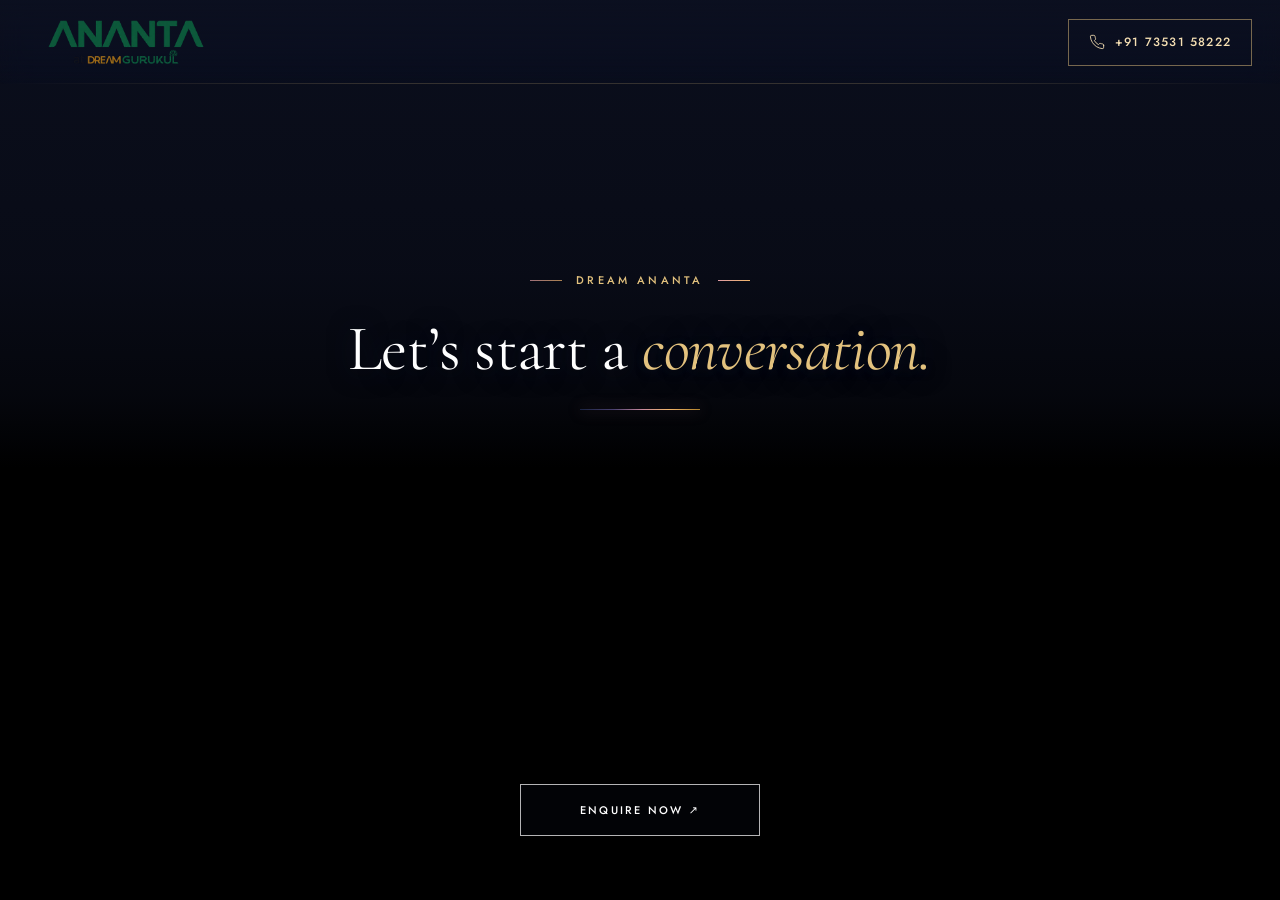
==== commit ae3cee68: "Header logo back to the original, natural colours (larger size kept) Co-Authored-By: Claude Opus 5.5" ====
--- a/thank-you.html
+++ b/thank-you.html
@@ -53,7 +53,7 @@
 <body>
 <header class="site-header">
  <div class="header-inner">
-  <a class="brand" href="index.html" aria-label="Ananta at Dream Gurukul, home"><img src="assets/images/web/ananta-logo-on-dark.webp" width="480" height="134" alt="Ananta at Dream Gurukul"></a>
+  <a class="brand" href="index.html" aria-label="Ananta at Dream Gurukul, home"><img src="assets/images/web/ananta-logo.webp" width="480" height="134" alt="Ananta at Dream Gurukul"></a>
   <a class="header-visit ty-call" href="tel:+917353158222" aria-label="Call +91 73531 58222" data-tel-mobile="+917353150777" data-tel-mobile-label="+91 73531 50777"><svg viewBox="0 0 24 24" width="16" height="16" fill="none" stroke="currentColor" stroke-width="1.3" stroke-linecap="round" stroke-linejoin="round" aria-hidden="true"><path d="M22 16.92v3a2 2 0 0 1-2.18 2 19.79 19.79 0 0 1-8.63-3.07 19.5 19.5 0 0 1-6-6 19.79 19.79 0 0 1-3.07-8.67A2 2 0 0 1 4.11 2h3a2 2 0 0 1 2 1.72 12.84 12.84 0 0 0 .7 2.81 2 2 0 0 1-.45 2.11L8.09 9.91a16 16 0 0 0 6 6l1.27-1.27a2 2 0 0 1 2.11-.45 12.84 12.84 0 0 0 2.81.7A2 2 0 0 1 22 16.92z"/></svg><span>+91 73531 58222</span></a>
  </div>
 </header>
--- a/assets/css/ananta.css
+++ b/assets/css/ananta.css
@@ -87,7 +87,7 @@
 .menu-open .site-header::after{opacity:0}
 .site-header{position:sticky;top:0;z-index:35;background:var(--night);backdrop-filter:saturate(1.2) blur(12px);-webkit-backdrop-filter:saturate(1.2) blur(12px);color:var(--on-dark);transition:transform .5s var(--ease),background .5s var(--ease)}
 .header-inner{max-width:1440px;margin:auto;padding:0 28px 0 48px;min-height:var(--header);display:flex;align-items:center;gap:40px}
-.brand img{width:132px}
+.brand img{width:156px}
 /* The header logo is the dark-background version of the original (ananta-logo-on-dark.webp): the same green, gold and
    grey, lifted to jade, champagne and warm grey so they read on the navy bar */
 .brand{display:block;line-height:0}
@@ -465,7 +465,7 @@
   .container{width:calc(100% - 40px)}
   .section{padding:80px 0}
   .header-inner{padding:0 20px}
-  .brand img{width:112px}
+  .brand img{width:140px}
   .site-header .header-visit{display:none}
   .menu-toggle{margin-left:auto}
   .section-top{display:block;margin-bottom:36px}
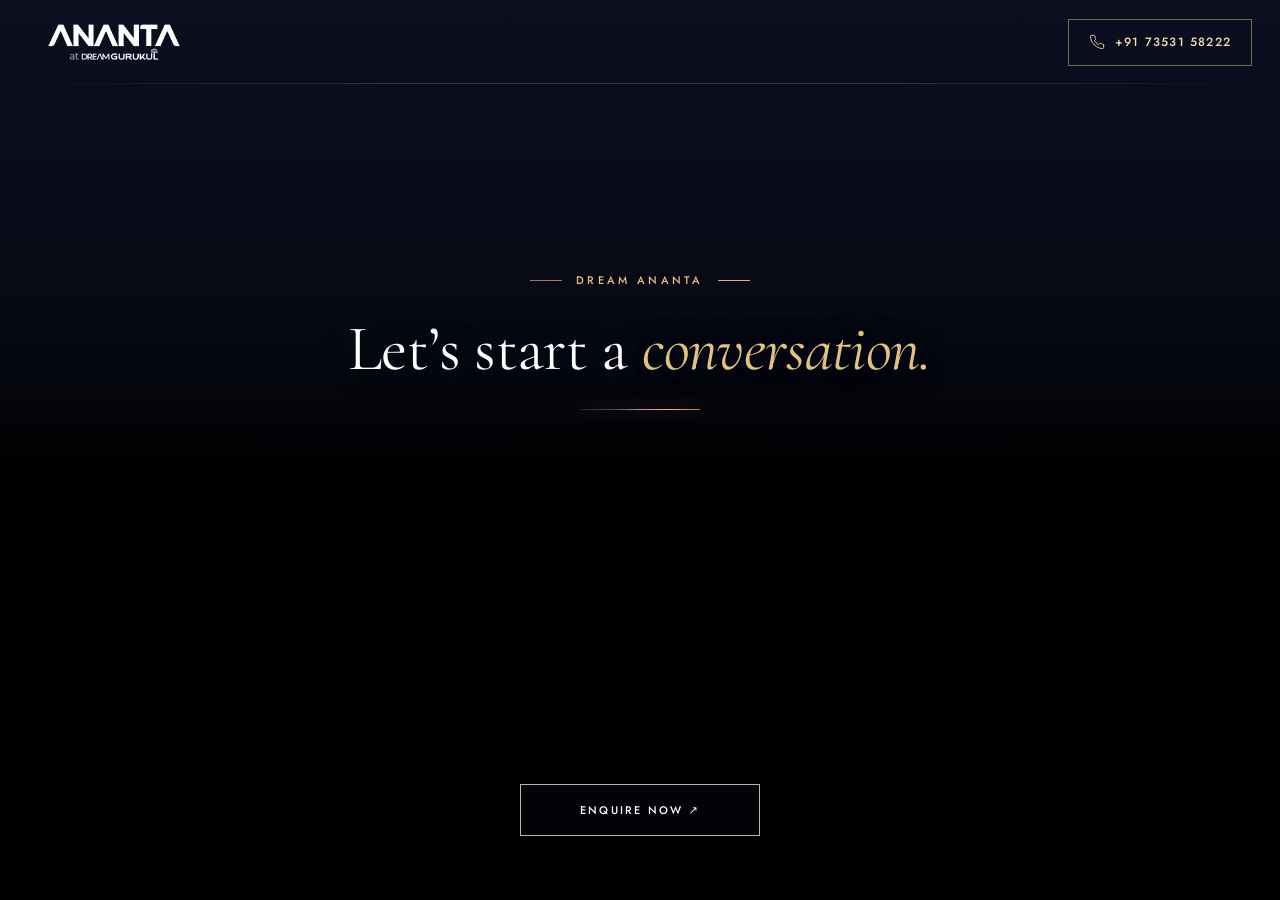
==== commit eb8664d4: "Full dark navbar with the white logo, original loading screen, 'Book a site visit' buttons renamed '" ====
--- a/thank-you.html
+++ b/thank-you.html
@@ -53,7 +53,7 @@
 <body>
 <header class="site-header">
  <div class="header-inner">
-  <a class="brand" href="index.html" aria-label="Ananta at Dream Gurukul, home"><img src="assets/images/web/ananta-logo.webp" width="480" height="134" alt="Ananta at Dream Gurukul"></a>
+  <a class="brand" href="index.html" aria-label="Ananta at Dream Gurukul, home"><img src="assets/images/web/ananta-logo-white.webp" width="1189" height="333" alt="Ananta at Dream Gurukul"></a>
   <a class="header-visit ty-call" href="tel:+917353158222" aria-label="Call +91 73531 58222" data-tel-mobile="+917353150777" data-tel-mobile-label="+91 73531 50777"><svg viewBox="0 0 24 24" width="16" height="16" fill="none" stroke="currentColor" stroke-width="1.3" stroke-linecap="round" stroke-linejoin="round" aria-hidden="true"><path d="M22 16.92v3a2 2 0 0 1-2.18 2 19.79 19.79 0 0 1-8.63-3.07 19.5 19.5 0 0 1-6-6 19.79 19.79 0 0 1-3.07-8.67A2 2 0 0 1 4.11 2h3a2 2 0 0 1 2 1.72 12.84 12.84 0 0 0 .7 2.81 2 2 0 0 1-.45 2.11L8.09 9.91a16 16 0 0 0 6 6l1.27-1.27a2 2 0 0 1 2.11-.45 12.84 12.84 0 0 0 2.81.7A2 2 0 0 1 22 16.92z"/></svg><span>+91 73531 58222</span></a>
  </div>
 </header>
--- a/assets/css/ananta.css
+++ b/assets/css/ananta.css
@@ -87,10 +87,9 @@
 .menu-open .site-header::after{opacity:0}
 .site-header{position:sticky;top:0;z-index:35;background:var(--night);backdrop-filter:saturate(1.2) blur(12px);-webkit-backdrop-filter:saturate(1.2) blur(12px);color:var(--on-dark);transition:transform .5s var(--ease),background .5s var(--ease)}
 .header-inner{max-width:1440px;margin:auto;padding:0 28px 0 48px;min-height:var(--header);display:flex;align-items:center;gap:40px}
-.brand img{width:156px}
-/* The header logo is the dark-background version of the original (ananta-logo-on-dark.webp): the same green, gold and
-   grey, lifted to jade, champagne and warm grey so they read on the navy bar */
-.brand{display:block;line-height:0}
+.brand img{width:132px}
+/* Full night-blue bar with the white Ananta logo */
+.brand{display:block;flex:none;line-height:0}
 .brand img{display:block;height:auto}
 .desktop-nav{margin-left:auto;display:flex;gap:34px}
 .desktop-nav a{position:relative;padding:10px 0;font-size:11px;font-weight:500;letter-spacing:.2em;text-transform:uppercase;text-decoration:none;color:var(--on-dark-muted);transition:color .3s}
@@ -465,7 +464,7 @@
   .container{width:calc(100% - 40px)}
   .section{padding:80px 0}
   .header-inner{padding:0 20px}
-  .brand img{width:140px}
+  .brand img{width:112px}
   .site-header .header-visit{display:none}
   .menu-toggle{margin-left:auto}
   .section-top{display:block;margin-bottom:36px}
